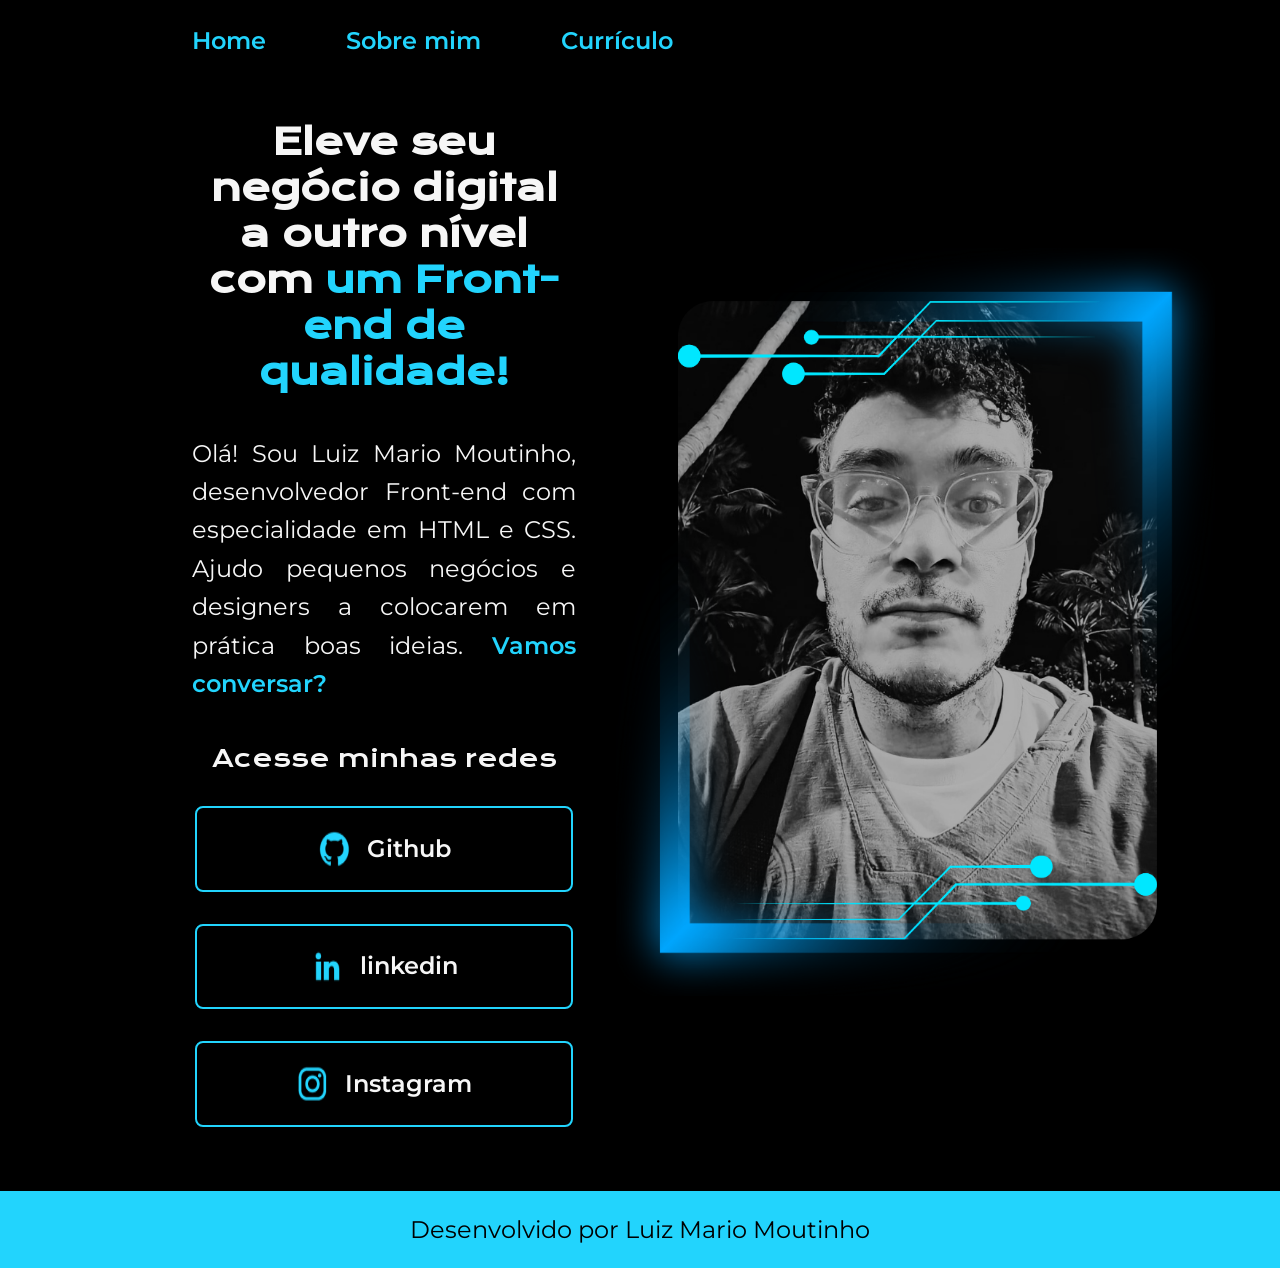
==== index.html @ b2b8eed4 "Add files via upload" ====
<!DOCTYPE html>
<html lang="pt-br">
<head>
    <meta charset="UTF-8">
    <meta http-equiv="X-UA-Compatible" content="IE=edge">
    <meta name="viewport" content="width=device-width, initial-scale=1.0">
    <title>Portifolio</title>
    <link rel="stylesheet" href="./styles/style.css">
</head>

<body>
    <header class="cabecalho">
        <nav class="cabecalho__menu">
            <a class="cabecalho__menu__link" href="index.html">Home</a>
            <a class="cabecalho__menu__link" href="about.html">Sobre mim</a>
            <a class="cabecalho__menu__link" href="curriculo.html">Currículo</a>
        </nav>
    </header>
    <main class="apresentacao">
        <section class="apresentacao__conteudo">
            <h1 class="apresentacao__conteudo__titulo">Eleve seu negócio digital a outro nível com <strong 
            class="titulo-destaque"> um Front-end de qualidade!
            </strong></h1>
            <p class="apresentacao__conteudo__texto">Olá! Sou Luiz Mario Moutinho, desenvolvedor
            Front-end com especialidade em HTML e
            CSS. Ajudo pequenos negócios e designers a
            colocarem em prática boas ideias. 
            <strong class="paragrafo__destaque"> Vamos
            conversar?</strong></p>
            <div class="apresentacao__links">
                <h2 class="apresentacao__links__subtitulo">Acesse minhas redes</h2>
                <a class="apresentacao__links__link" href="https://github.com/mariomoutinho">
                    <img src="./assets/github.png">
                    Github
                </a>
                <a class="apresentacao__links__link" href="https://github.com/mariomoutinho">
                    <img src="./assets/linkedin.png">
                    linkedin
                </a>
                <a class="apresentacao__links__link" href="https://www.instagram.com/moutinho.lm/">
                    <img src="./assets/instagram.png">
                    Instagram
                </a>
            </div>
        </section>
        <img class="imagem__mario" src="./assets/mario.png" alt="Foto da Joana Santos programando">
    </main>
    <footer class="rodape">
        <p>Desenvolvido por Luiz Mario Moutinho</p>
    </footer>
</body>

</html>
---- styles/style.css ----
@import url('https://fonts.googleapis.com/css2?family=Krona+One&family=Montserrat:wght@400;600&display=swap');

*{
    margin: 0;
    padding: 0;
    box-sizing: border-box; /* move para o global */
}

:root{
    --preto: #000000;
    --branco: #F6F6F6;
    --ciano: #22D4FD;
    --cinza-escuro: #272727;
    --fonte-titulo: 'Krona One', sans-serif;
    --fonte-texto: 'Montserrat', sans-serif;
    --largura-conteudo: 615px; /* mantém o seu padrão */
}

body{
    background-color: var(--preto);
    color: var(--branco);
}

/* utilidades */
.titulo-destaque{ color: var(--ciano); }

/* layout principal – reaproveitado */
.apresentacao{
    padding: 5% 5% 5% 15%;
    display: flex;
    align-items: center;
    justify-content: space-between;
    gap: 40px;
}

.apresentacao__conteudo{
    width: var(--largura-conteudo);
    max-width: 100%;
    display: flex;
    flex-direction: column;
    gap: 40px;
}

.apresentacao__conteudo__titulo{
    font-size: 36px;
    font-family: var(--fonte-titulo);
    text-align: center;
    hyphens:calc(100% - 1ch);
}

.apresentacao__conteudo__texto{
    font-size: 24px;
    font-family: var(--fonte-texto);
    text-align: justify;
    text-align-last: start;
    hyphens: auto;
    line-height: 1.6;
}

/* links botões */
.apresentacao__links{
    display: flex;
    flex-direction: column;
    align-items: center;
    gap: 32px;
}

.apresentacao__links__subtitulo{
    font-family: var(--fonte-titulo);
    font-weight: 400;
    font-size: 24px;
}

.apresentacao__links__link{
    display: flex;
    justify-content:center;
    gap: 16px;
    border: 2px solid var(--ciano);
    width: 378px;
    max-width: 100%;
    text-align: center;
    border-radius: 8px;
    font-size: 24px;
    font-weight: 600;
    padding: 21.5px 0;
    text-decoration: none;
    color: var(--branco);
    font-family: var(--fonte-texto);
    transition: background-color .2s ease;
    vertical-align: middle;
    line-height: 1.6;
    
}

.apresentacao__links__link:hover{
    background-color: var(--cinza-escuro);
}

/* rodapé */
.rodape{
    text-align: center;
    padding: 24px;
    font-family: var(--fonte-texto);
    font-size: 24px;
    font-weight: 400;
    color: var(--preto);
    background-color: var(--ciano);
}

/* cabeçalho */
.cabecalho{
    padding: 2% 15% 0 15%;
    display: flex;
    background-color: var(--preto);
}

.cabecalho__menu{
    display: flex;
    gap: 80px;
}

.cabecalho__menu__link{
    font-family: var(--fonte-texto);
    font-size: 24px;
    font-weight: 600;
    color: var(--ciano);
    text-decoration: none;
}

.cabecalho__menu__link:hover{
    text-decoration:none;
}
.cabecalho__menu__link{
  position: relative;
  display: inline-block;
}

.cabecalho__menu__link::after{
  content: "";
  position: absolute;
  left: 0;
  bottom: -4px;                 /* distância da linha ao texto */
  height: 2px;                  /* espessura da linha */
  width: 100%;
  background: #22D4FD;          /* cor da sua paleta */
  transform: scaleX(0);
  transform-origin: left center;/* cresce da esquerda para a direita */
  transition: transform .25s ease;
}

.cabecalho__menu__link:hover::after,
.cabecalho__menu__link:focus-visible::after{
  transform: scaleX(1);
}



/* imagem lateral – reaproveitável */
.imagem__mario{
    width: 600px;
    max-width: auto;
    height: auto;
    
    
}

/* componentes extras p/ “Sobre” e “Currículo” */
.lista{
    display: grid;
    gap: 16px;
    list-style: none;
    padding-left: 0;
}

.lista li{
    font-family: var(--fonte-texto);
    font-size: 20px;
    line-height: 1.6;
    border-left: 3px solid var(--ciano);
    padding-left: 12px;
}

.cartao{
    border: 2px solid rgba(34,212,253,.25);
    border-radius: 8px;
    padding: 20px;
    display: grid;
    gap: 8px;
}

.cartao h3{
    font-family: var(--fonte-titulo);
    font-size: 22px;
}

.cartao .meta{
    font-family: var(--fonte-texto);
    font-size: 16px;
    opacity: .8;
}

/* responsividade */
@media (max-width: 1024px){
    .apresentacao{
        padding: 8% 8%;
    }
}

@media (max-width: 860px){
    .apresentacao{
        flex-direction: column;
        align-items: flex-start;
    }
    .cabecalho{
        padding: 4% 8% 0 8%;
    }
    .cabecalho__menu{
        gap: 32px;
        flex-wrap: wrap;
    }
}
/* foto sobre mim */
.apresentacao__imagem__about{
    width: 550px;
    max-width: 100%;
    height: auto;
    border-radius: 8px;
    border: 0px solid rgba(34,212,253,.25);
    margin-top: 20px;
    padding-right: 0px;
}
.paragrafo__destaque{
    color: var(--ciano);
    font-weight: 600;
}
.apresentacao__conteudo__titulo__about{
    font-size: 32px;
    font-family: var(--fonte-titulo);
    text-align: center;
    hyphens:calc(100% - 1ch);
}
/* curriculo */
.titulo-destaque__curriculo{
    color: var(--ciano);
    font-weight: 600;
    text-decoration: none;
}
.titulo-destaque__curriculo:hover{
    text-decoration: underline;
}
.imagem__whatsapp{
    width: 50px;
    height: auto;
    margin-bottom: -4px;
}
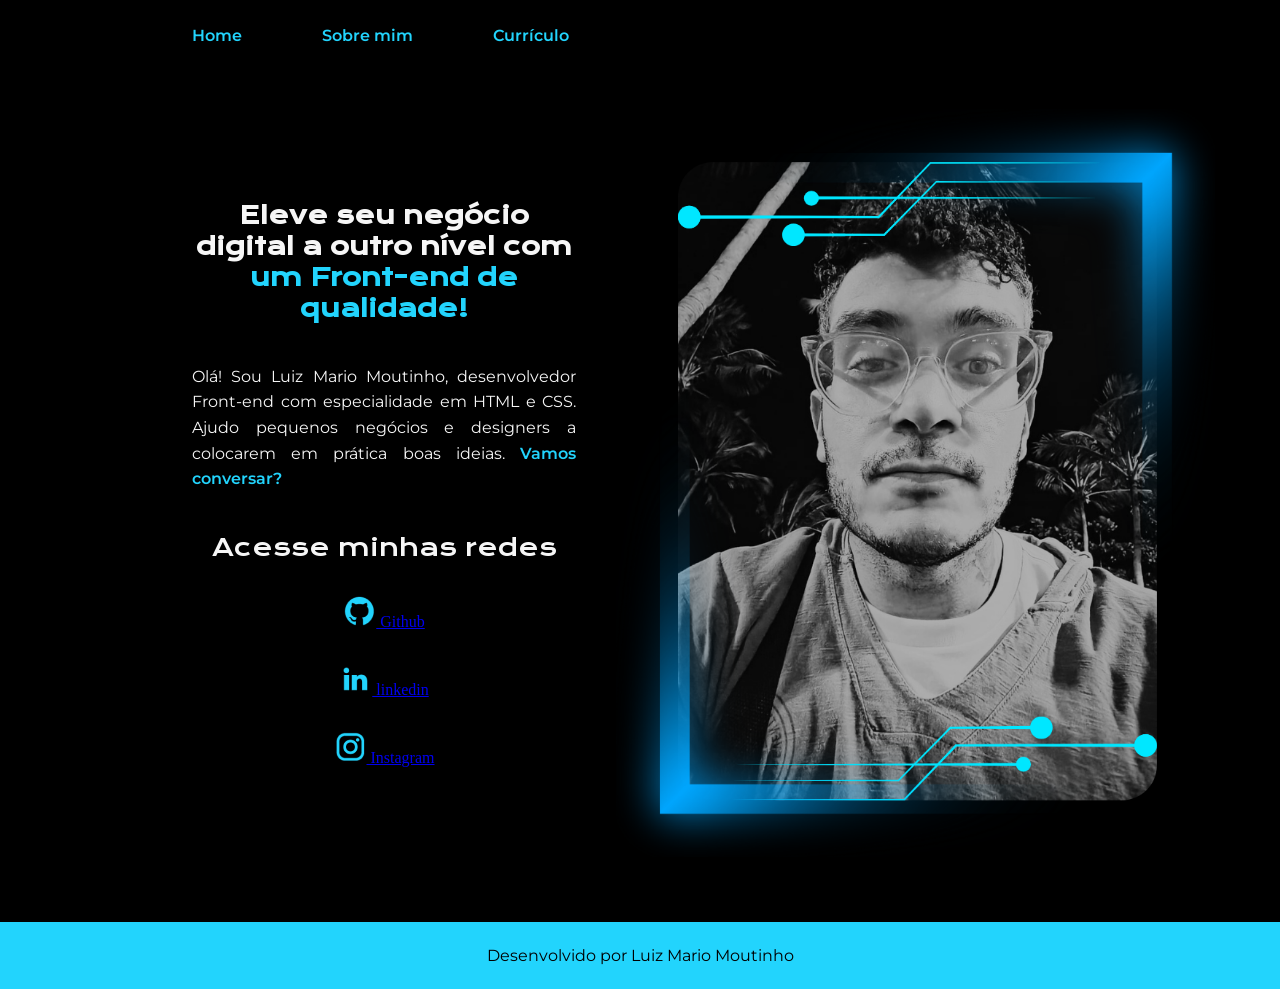
==== commit d9d5eddc: "Update index.html responsividade" ====
--- a/index.html
+++ b/index.html
@@ -17,6 +17,7 @@
         </nav>
     </header>
     <main class="apresentacao">
+
         <section class="apresentacao__conteudo">
             <h1 class="apresentacao__conteudo__titulo">Eleve seu negócio digital a outro nível com <strong 
             class="titulo-destaque"> um Front-end de qualidade!
@@ -29,25 +30,25 @@
             conversar?</strong></p>
             <div class="apresentacao__links">
                 <h2 class="apresentacao__links__subtitulo">Acesse minhas redes</h2>
-                <a class="apresentacao__links__link" href="https://github.com/mariomoutinho">
+                <a class="apresentacao__links__navegacao" href="https://github.com/mariomoutinho">
                     <img src="./assets/github.png">
                     Github
                 </a>
-                <a class="apresentacao__links__link" href="https://github.com/mariomoutinho">
+                <a class="apresentacao__links__navegacao" href="https://www.linkedin.com/in/luiz-moutinho-77061424b/">
                     <img src="./assets/linkedin.png">
                     linkedin
                 </a>
-                <a class="apresentacao__links__link" href="https://www.instagram.com/moutinho.lm/">
+                <a class="apresentacao__links__navegacao" href="https://www.instagram.com/moutinho.lm/">
                     <img src="./assets/instagram.png">
                     Instagram
                 </a>
             </div>
         </section>
-        <img class="imagem__mario" src="./assets/mario.png" alt="Foto da Joana Santos programando">
+        <img class="imagem__mario" src="./assets/mario.png" alt="Foto da perfil de Luiz Mario">
     </main>
     <footer class="rodape">
         <p>Desenvolvido por Luiz Mario Moutinho</p>
     </footer>
 </body>
 
-</html>+</html>
--- a/styles/style.css
+++ b/styles/style.css
@@ -42,14 +42,14 @@
 }
 
 .apresentacao__conteudo__titulo{
-    font-size: 36px;
+    font-size: 2,25rem;
     font-family: var(--fonte-titulo);
     text-align: center;
     hyphens:calc(100% - 1ch);
 }
 
 .apresentacao__conteudo__texto{
-    font-size: 24px;
+    font-size: 1,5rem;
     font-family: var(--fonte-texto);
     text-align: justify;
     text-align-last: start;
@@ -68,7 +68,7 @@
 .apresentacao__links__subtitulo{
     font-family: var(--fonte-titulo);
     font-weight: 400;
-    font-size: 24px;
+    font-size: 1,5rem;
 }
 
 .apresentacao__links__link{
@@ -80,7 +80,7 @@
     max-width: 100%;
     text-align: center;
     border-radius: 8px;
-    font-size: 24px;
+    font-size: 1,5rem;
     font-weight: 600;
     padding: 21.5px 0;
     text-decoration: none;
@@ -101,7 +101,7 @@
     text-align: center;
     padding: 24px;
     font-family: var(--fonte-texto);
-    font-size: 24px;
+    font-size: 1,5rem;
     font-weight: 400;
     color: var(--preto);
     background-color: var(--ciano);
@@ -121,7 +121,7 @@
 
 .cabecalho__menu__link{
     font-family: var(--fonte-texto);
-    font-size: 24px;
+    font-size: 1,5rem;
     font-weight: 600;
     color: var(--ciano);
     text-decoration: none;
@@ -174,7 +174,7 @@
 
 .lista li{
     font-family: var(--fonte-texto);
-    font-size: 20px;
+    font-size: 1,25rem;
     line-height: 1.6;
     border-left: 3px solid var(--ciano);
     padding-left: 12px;
@@ -190,12 +190,12 @@
 
 .cartao h3{
     font-family: var(--fonte-titulo);
-    font-size: 22px;
+    font-size: 1,375rem;
 }
 
 .cartao .meta{
     font-family: var(--fonte-texto);
-    font-size: 16px;
+    font-size: 1rem;
     opacity: .8;
 }
 
@@ -234,7 +234,7 @@
     font-weight: 600;
 }
 .apresentacao__conteudo__titulo__about{
-    font-size: 32px;
+    font-size: 2rem;
     font-family: var(--fonte-titulo);
     text-align: center;
     hyphens:calc(100% - 1ch);
